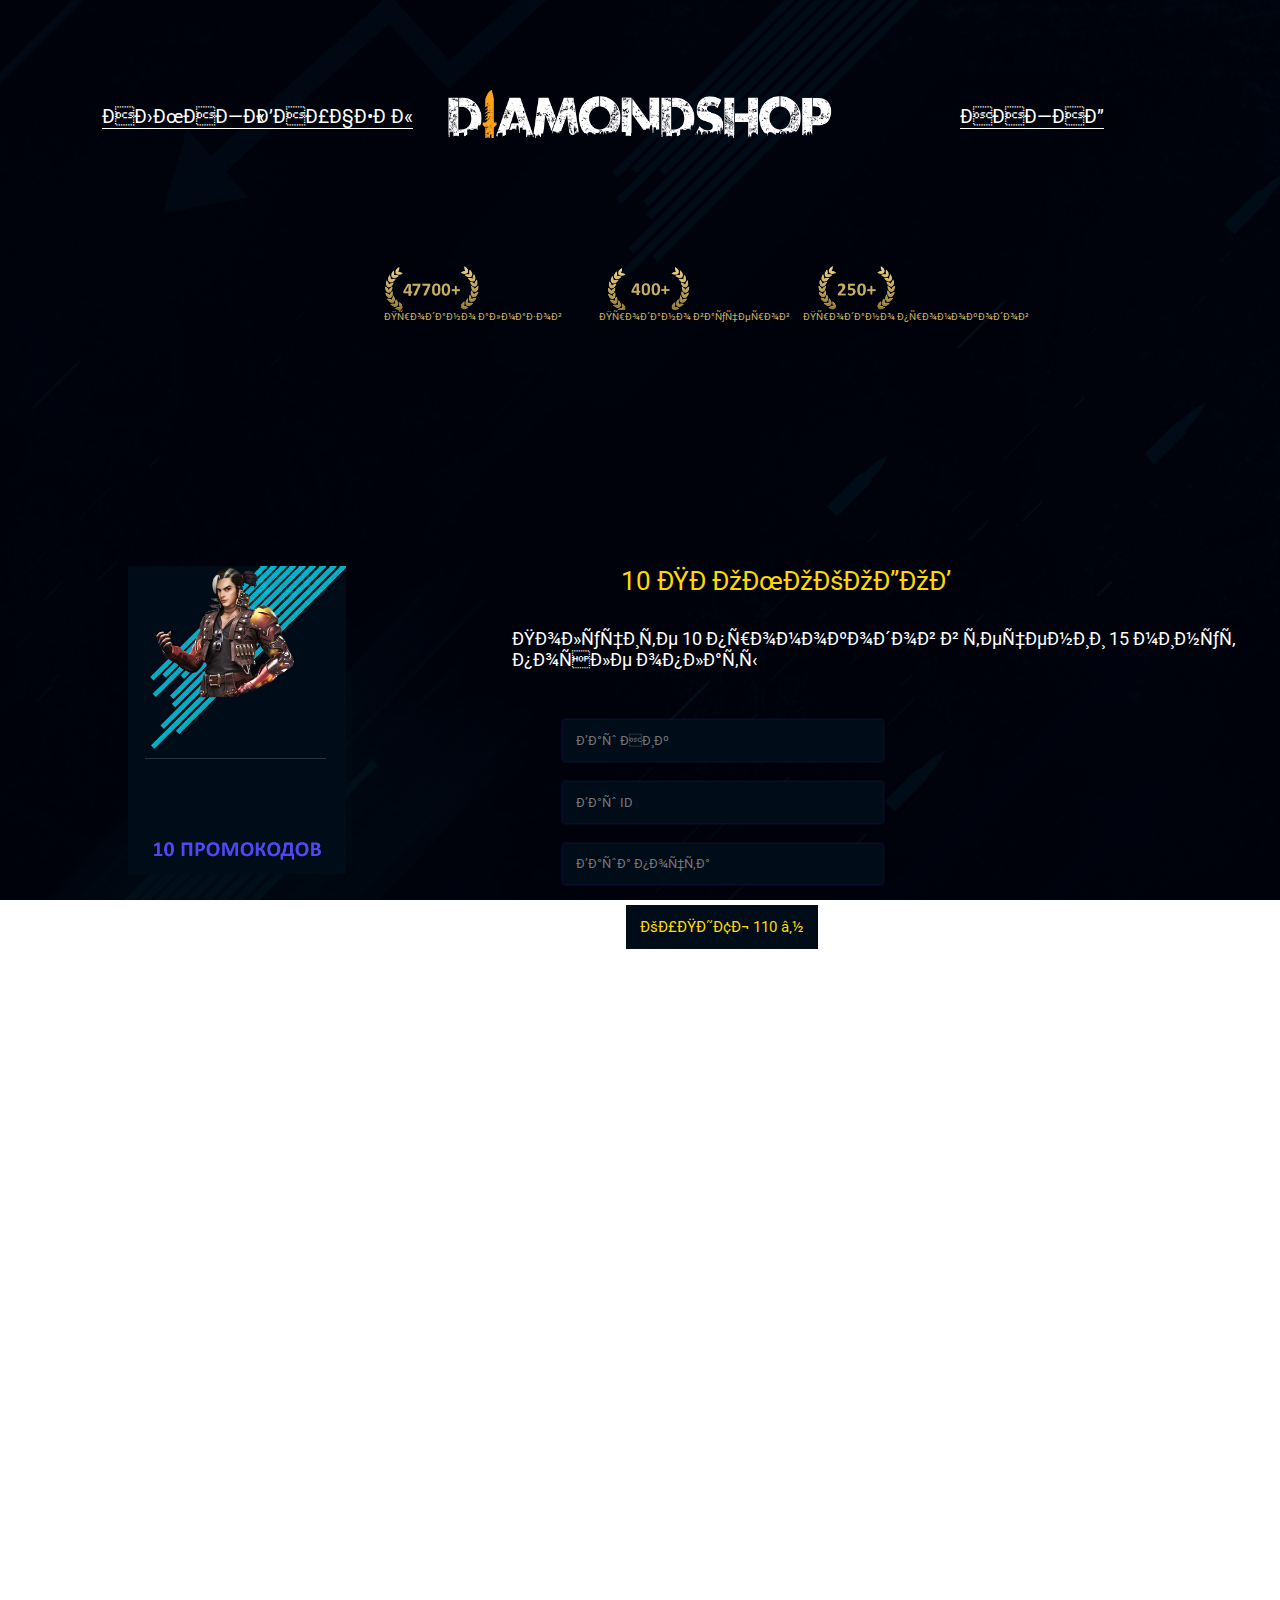
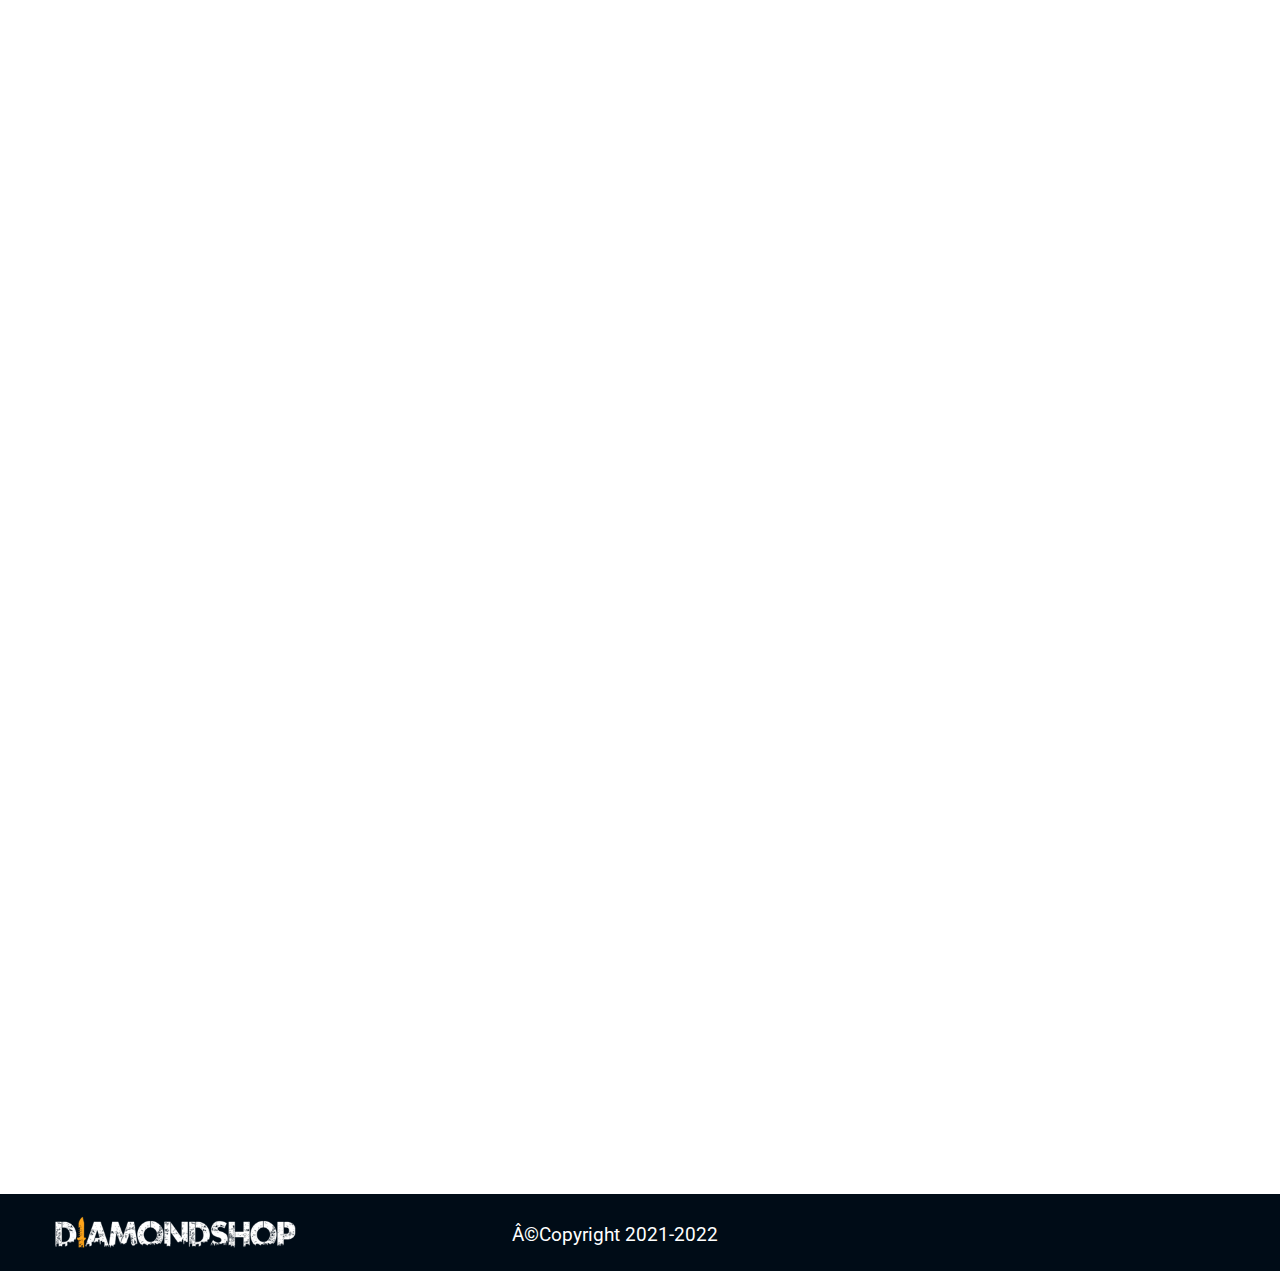
==== prod10.html @ 66c2426c "Add files via upload" ====
<html>
    <head>
        <meta charset='UYF-8'>
        <title>Diamondshop - купить 10 промокодов Free Fire</title>
        <link rel='stylesheet' href='css/prod.css'>
        <link rel='shortcut icon' href='img/logo.png'>
    </head>
    <body>
        <header>
            <div id='head'>
                <img src='img/head.png'>
                <a href='index.html#prods' id='s1'>АЛМАЗЫ</a>
                <a href='index.html#prods' id='s2'>ВАУЧЕРЫ</a>
                <a href='index.html' id='s3'>НАЗАД</a>
            </div>
        </header>
        <div id='stat'>
            <img src='img/stat.png'>
            <span id='s1'>Продано алмазов</span>
            <span id='s2'>Продано ваучеров</span>
            <span id='s3'>Продано промокодов</span>
        </div>

        <div id='prod'>
            <img src='img/pp10.png'>
            <span id='etitle'>10 ПРОМОКОДОВ</span>
            <span id='utitle'>Получите 10 промокодов в течении 15 минут после оплаты</span>
            <input id="name" type="text" placeholder="Ваш Ник">
            <input id="id" type="text" placeholder="Ваш ID">
            <input id="mail" type="text" placeholder="Ваша почта">
            <button onclick="window.open('https://gamesdonate.com/pay/df029e089821ee0719?account=' + document.getElementById('mail').value + '&good=22765&sum=')">КУПИТЬ  110 ₽</button>
        </div>
        
        <footer>
            <div id='foot'>
                <img src='img/footer.png'>
                <a href='https://www.copyright.ru/ru/documents/registraciy_avtorskih_prav/registratsiya_proizvedeniy/'>©Copyright 2021-2022</a>
            </div>
        </footer>
    </body>
</html>
---- css/prod.css ----
@import url('https://fonts.googleapis.com/css2?family=Ubuntu:wght@300&display=swap');
@import url('https://fonts.googleapis.com/css2?family=Roboto&display=swap');

@font-face {
    font-family: 'urban';
    src: url(font/urban.otf);
}

::-webkit-scrollbar-button {
	background-image: url('');
	background-repeat: no-repeat;
	width: 5px;
	height: 0px
}

::-webkit-scrollbar-track {
	background-color: #B1B1B1
}

::-webkit-scrollbar-thumb {
	-webkit-border-radius: 0px;
	background-color: #343434;
}

::-webkit-scrollbar-thumb:hover{
	background-color: #242424;
}

::-webkit-resizer{
	background-image: url('');
	background-repeat: no-repeat;
	width: 4px;
	height: 0px
}

::-webkit-scrollbar{
	width: 6px;
}

* {
	margin: 0;
	padding: 0;

}

html, body {
	width: 100%;
	background-image: url(../img/bg.png);
	background-size: cover;
    background-attachment: fixed;
}

header {
	width: 100%;
}

header>div#head {
	position: relative;
	width: 100%;
}

header>div#head>img {
	margin-left: 35%;
	margin-top: 7%;
	width: 30%;
}

header>div#head>a#s1 {
	position: absolute;
	top: 76%;
	left: 8%;
	color: #FFF;
	font-family: 'Roboto', sans-serif;
	border-bottom: 1px solid #FFF;
	text-decoration: none;
	font-size: 1.5vw;
	transition: 0.2s linear;
}

header>div#head>a#s2 {
	position: absolute;
	top: 76%;
	left: 20%;
	color: #FFF;;
	font-family: 'Roboto', sans-serif;
	border-bottom: 1px solid #FFF;
	text-decoration: none;
	font-size: 1.5vw;
	transition: 0.2s linear;
}

header>div#head>a#s3 {
	position: absolute;
	top: 76%;
	left: 75%;
	color: #FFF;
	font-family: 'Roboto', sans-serif;
	border-bottom: 1px solid #FFF;
	text-decoration: none;
	font-size: 1.5vw;
	transition: 0.2s linear;
}

header>div#head>a#s1:hover {
	color: rgb(77, 77, 77);
	border-bottom: 1px solid rgb(77, 77, 77);
}

header>div#head>a#s2:hover {
	color: rgb(77, 77, 77);
	border-bottom: 1px solid rgb(77, 77, 77);
}

header>div#head>a#s3:hover {
	color: rgb(77, 77, 77);
	border-bottom: 1px solid rgb(77, 77, 77);
}

div#stat {
	width: 100%;
	margin-top: 10%;
	position: relative;
}

div#stat>img {
	width: 40%;
	margin-left: 30%;
}

div#stat>span#s1 {
	position: absolute;
	top: 100%;
	left: 30%;
	color: #c7ae62;
	font-family: 'Roboto', sans-serif;
	font-size: 0.8vw;
	transition: 0.2s linear;
}

div#stat>span#s2 {
	position: absolute;
	top: 100%;
	left: 46.8%;
	color: #c7ae62;
	font-family: 'Roboto', sans-serif;
	font-size: 0.8vw;
	transition: 0.2s linear;
}

div#stat>span#s3 {
	position: absolute;
	top: 100%;
	left: 62.7%;
	color: #c7ae62;
	font-family: 'Roboto', sans-serif;
	font-size: 0.8vw;
	transition: 0.2s linear;
}

div#prod {
    margin-top: 20%;
    text-align: left;
    position: relative;
}

div#prod>img {
    width: 17%;
    margin-left: 10%;
}

div#prod>span#title {
    color: #ffd800;
    font-family: 'Roboto', sans-serif;
    font-size: 2vw;
    position: absolute;
    left: 50%;
}
div#prod>span#qtitle {
    color: #ffd800;
    font-family: 'Roboto', sans-serif;
    font-size: 2vw;
    position: absolute;
    left: 49%;
}

div#prod>span#wtitle {
    color: #ffd800;
    font-family: 'Roboto', sans-serif;
    font-size: 2vw;
    position: absolute;
    left: 47%;
}

div#prod>span#etitle {
    color: #ffd800;
    font-family: 'Roboto', sans-serif;
    font-size: 2vw;
    position: absolute;
    left: 48.5%;
}

div#prod>span#utitle {
    color: #FFF;
    font-family: 'Roboto', sans-serif;
    font-size: 1.4vw;
    position: absolute;
    left: 40%;
    top: 20%;
}

div#prod>input#name {
    position: absolute;
    left: 44%;
    color: #FFF;
    font-family: 'Roboto', sans-serif;
    font-size: 1vw;
    top: 50%;
    background-color: #000c17;
    padding: 1%;
    border: none;
    width: 25%;
    box-shadow: 0px 0px 3px #201f65;
}

div#prod>input#id {
    position: absolute;
    left: 44%;
    color: #FFF;
    font-family: 'Roboto', sans-serif;
    font-size: 1vw;
    top: 70%;
    background-color: #000c17;
    padding: 1%;
    border: none;
    width: 25%;
    box-shadow: 0px 0px 3px #201f65;
}

div#prod>input#mail {
    position: absolute;
    left: 44%;
    color: #FFF;
    font-family: 'Roboto', sans-serif;
    font-size: 1vw;
    top: 90%;
    background-color: #000c17;
    padding: 1%;
    border: none;
    width: 25%;
    box-shadow: 0px 0px 3px #201f65;
}

div#prod>button {
    position: absolute;
    left: 48.9%;
    color: #ffd800;
    font-family: 'Roboto', sans-serif;
    font-size: 1.2vw;
    top: 110%;
    background-color: #000c17;
    padding: 1%;
    border: none;
    width: 15%;
    transition: 0.2s linear;
}

div#prod>button:hover {
    box-shadow: 0px 0px 3px #201f65;
}

footer {
	width: 100%;
}

footer>div#foot {
	width: 100%;
	position: relative;
	margin-top: 150%;
}

footer>div#foot>img {
	width: 100%;
}

footer>div#foot>a {
	position: absolute;
	text-decoration: none;
	font-family: 'Roboto', sans-serif;
	color: #FFF;
	margin-left: -60%;
	margin-top: 2.2%;
	font-size: 1.5vw;
	transition: 0.2s linear;
}

footer>div#foot>a:hover {
	color: rgb(77, 77, 77);
}
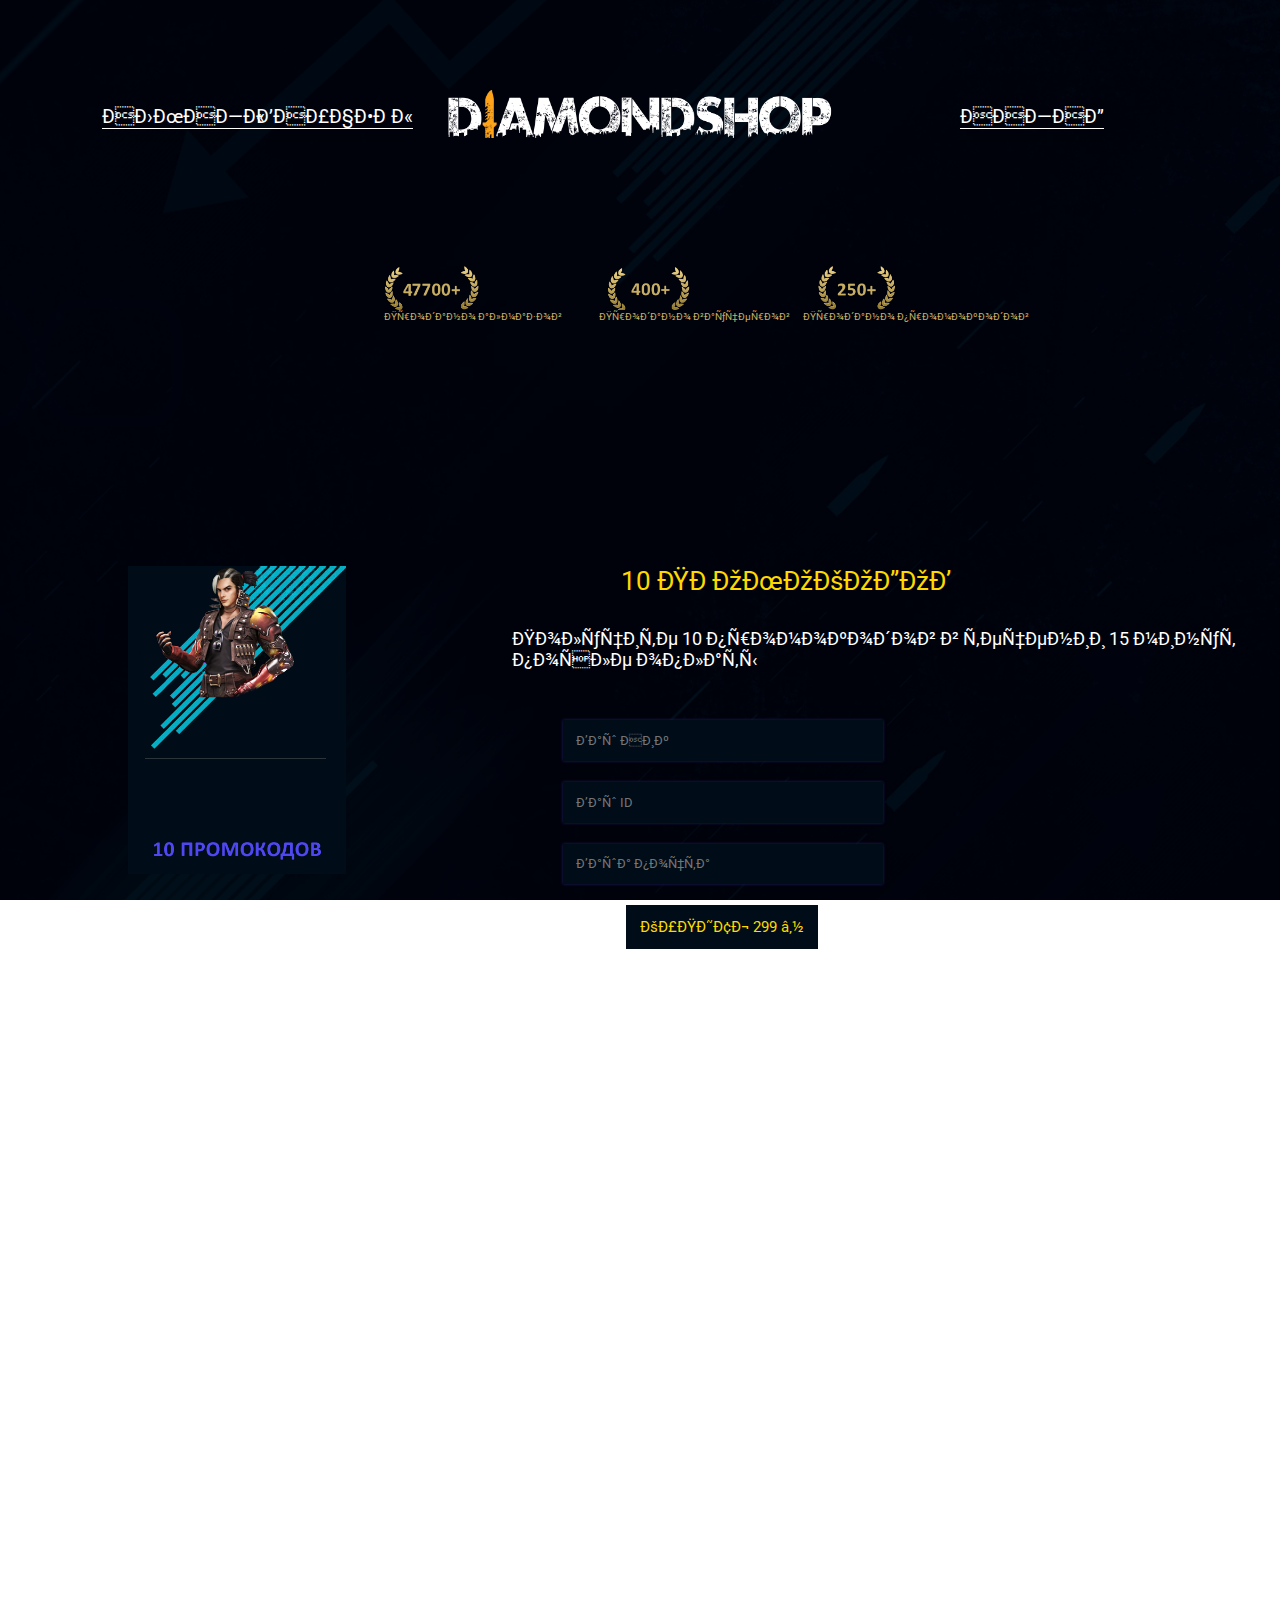
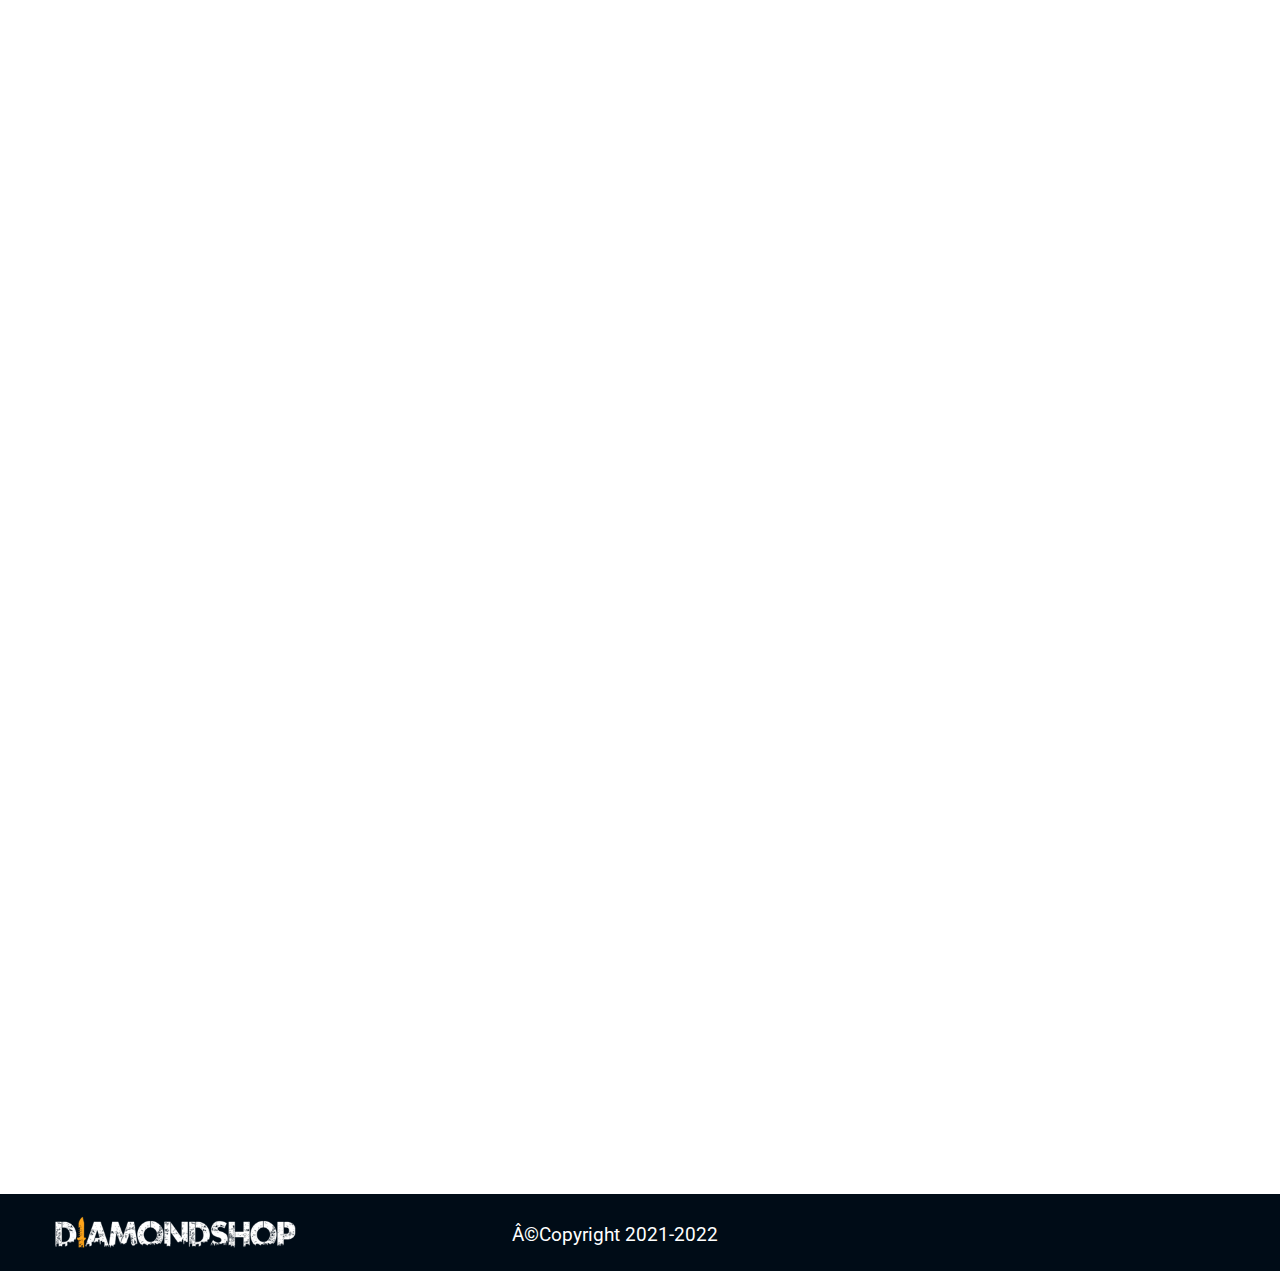
==== commit e6001813: "Add files via upload" ====
--- a/prod10.html
+++ b/prod10.html
@@ -28,7 +28,7 @@
             <input id="name" type="text" placeholder="Ваш Ник">
             <input id="id" type="text" placeholder="Ваш ID">
             <input id="mail" type="text" placeholder="Ваша почта">
-            <button onclick="window.open('https://gamesdonate.com/pay/df029e089821ee0719?account=' + document.getElementById('mail').value + '&good=22765&sum=')">КУПИТЬ  110 ₽</button>
+            <button onclick="window.open('https://gamesdonate.com/pay/df46850a24069f9340?account=' + document.getElementById('mail').value + '&good=24420&sum=')">КУПИТЬ  299 ₽</button>
         </div>
         
         <footer>
